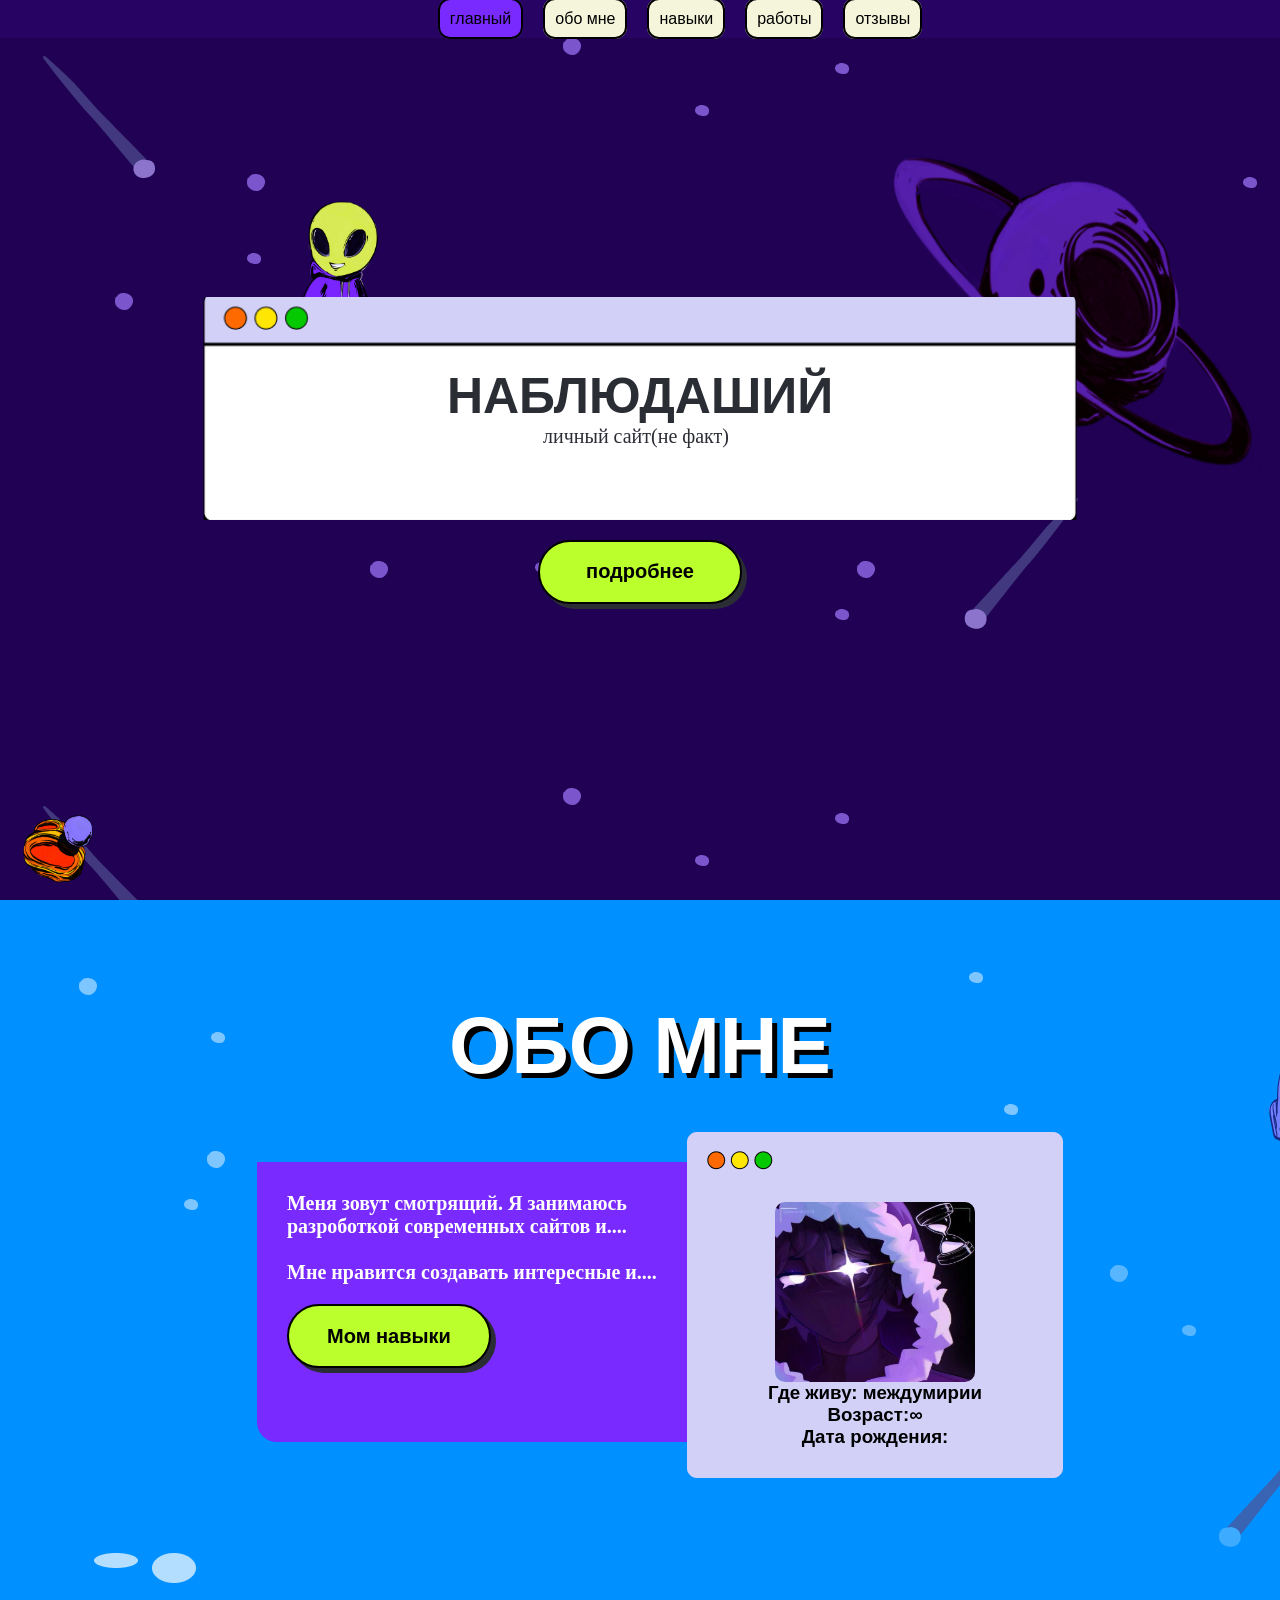
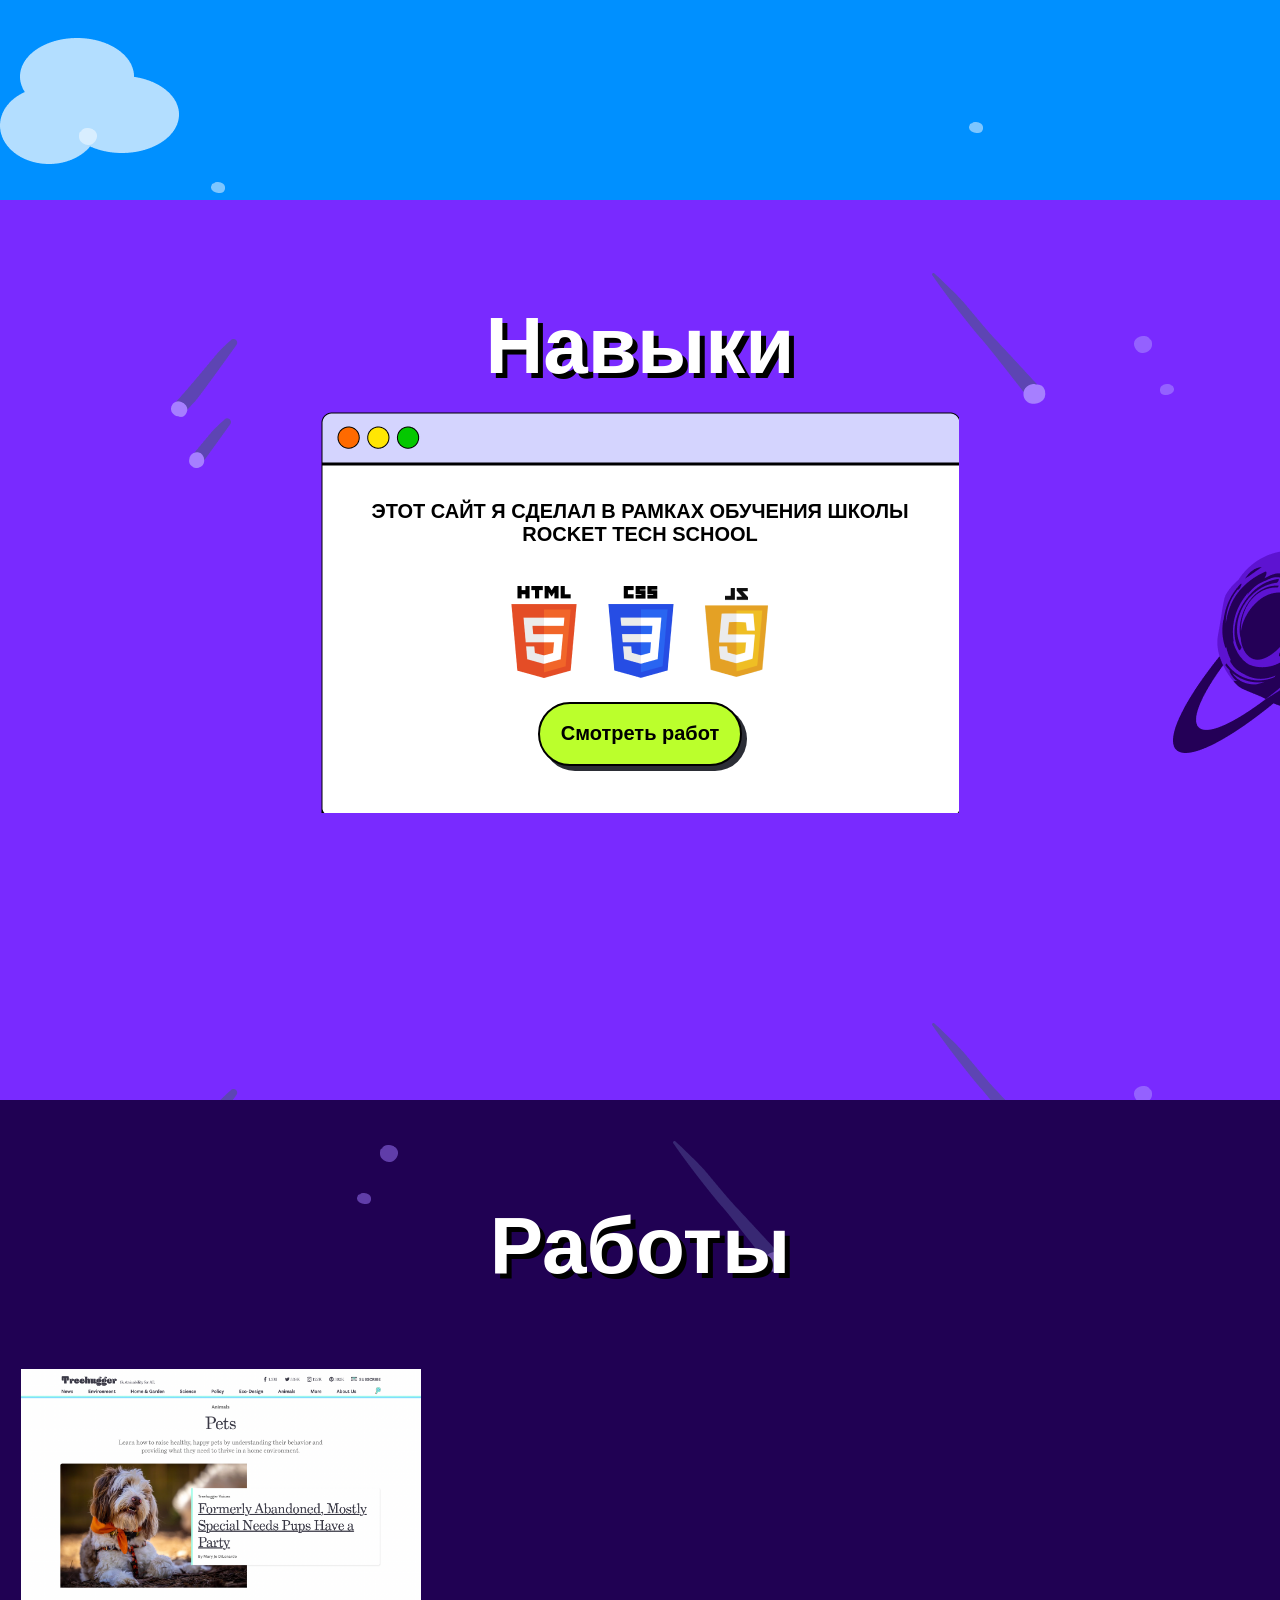
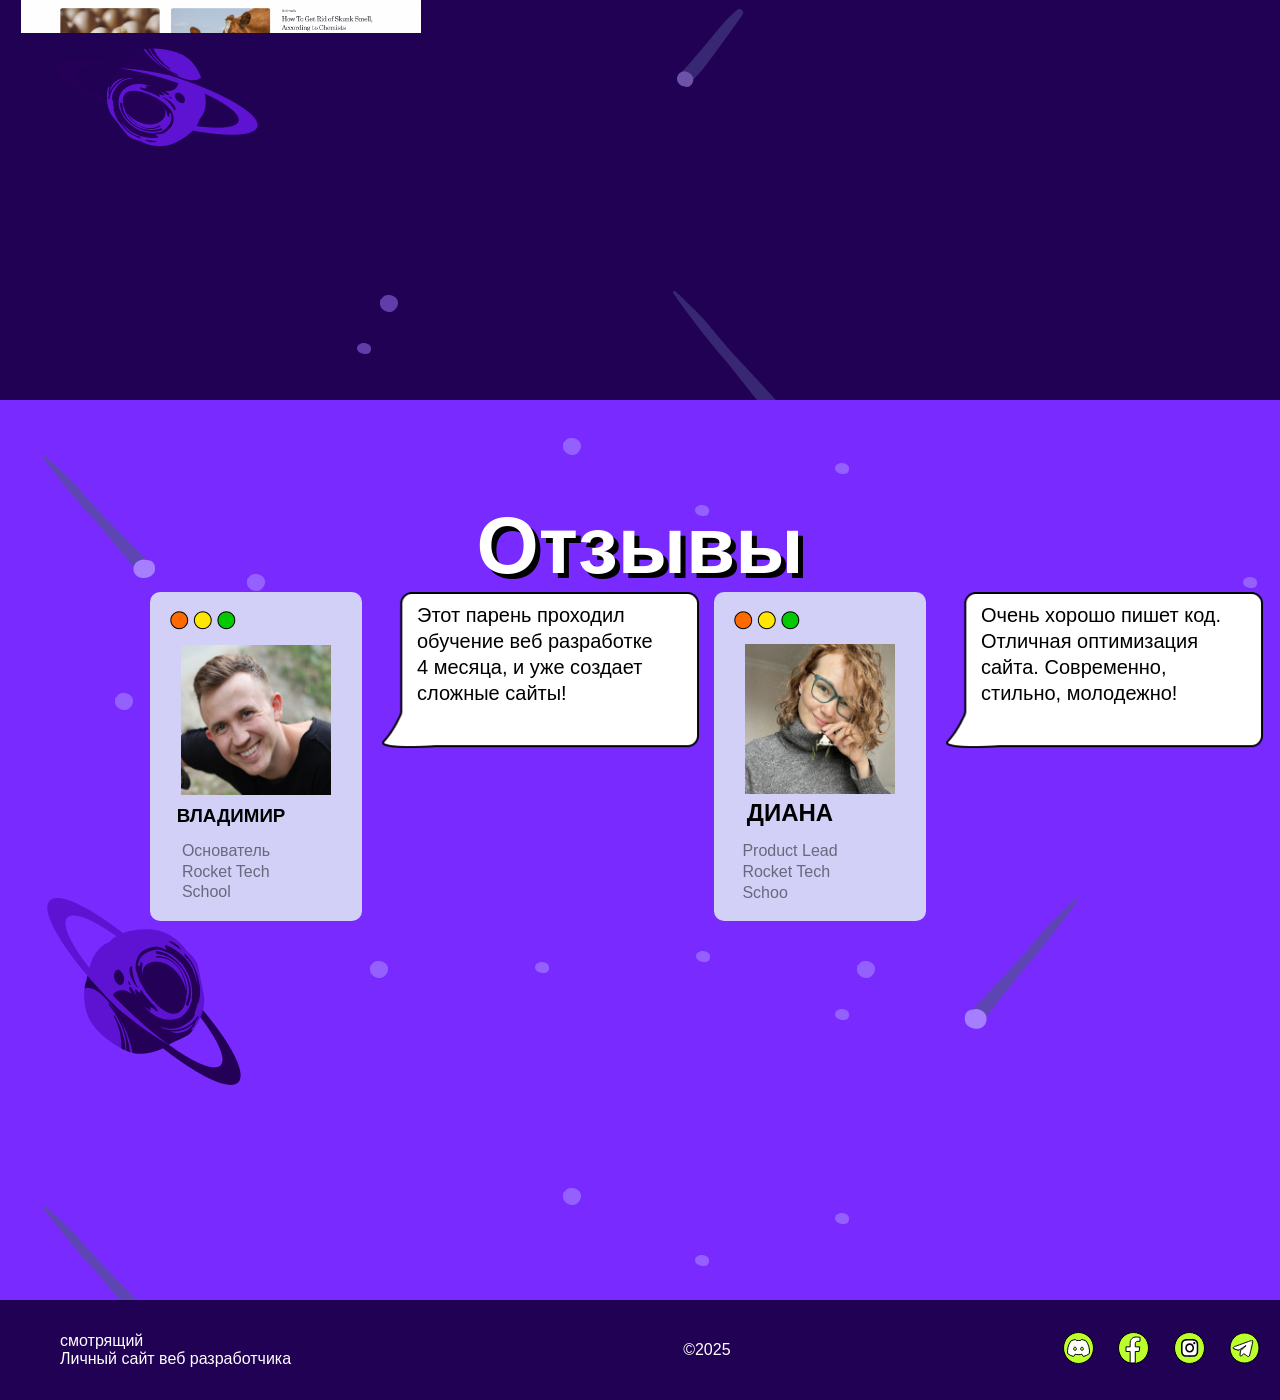
==== index.html @ 9d536e77 "Rename html.html to index.html" ====
<!DOCTYPE html>
<html lang="en">
<head>
    <meta charset="UTF-8">
    <meta name="viewport" content="width=device-width, initial-scale=1.0">
    <title>Document</title>
    <link rel="stylesheet" href="css.css">
</head>
    <body class="body">
            <menu class="menu"> 
                <li class="li"><a  class="aa a1" href="#haupt">главный</a ></li>
                <li class="li "><a class="aa a2" href="#about">обо мне</a ></li>
                <li class="li"><a  class="aa a3" href="#skills">навыки</a ></li>
                <li class="li"><a  class="aa a4" href="#works">работы</a ></li>
                <li class="li"><a  class="aa a5" href="#comments">отзывы</a ></li>
            </menu>
            <div class="burger">
                <img src="img/mobile_menu.png" width="40">
            </div>
        <div class="mobileMenu">
            <div class="hide html-hide" >
                <div class="hz">
                    <a class="mobile-btn active" href="#haupt">Главная</a>
                    <a class="mobile-btn" href="#about">Обо мне</a>
                    <a class="mobile-btn" href="#skills">Навыки</a>
                    <a class="mobile-btn" href="#works">Работы</a>
                    <a class="mobile-btn" href="#comments">Отзывы</a>
                </div>
        </div>
        </div>
        <section id="haupt">
           <div class="muving-planet">
           </div>
            
           
            <img class="planet" src="img/planet.png">
                <div class="haupt-block">
                    
                    
                    <img class="maskot" src="img/maskot.png" alt="">
                        
                  
                    
                            <div class="card" >
                            
                                <h1 class="mini-title">наблюдаший</h1>
                                <p class="mini-subtitle">личный сайт(не факт)</p>
                                   
                            </div>
                            <div class="btn">
                                 <a href="#about">подробнее</a>
                            </div>
                        <div>
            
            </div>

            </div>
        </section> 
    <section id="about">
         <h1 class="about title">обо мне</h1>
         <img class="cloud" src="img/cloud.png" alt="">
           <div class="about-block"> 
                <div class="about-content">
                        <div class="about-text">
                                <h1 class="about-title">
                                Меня зовут смотрящий. Я занимаюсь
                                <br>разроботкой современных сайтов и....

                                <br><br>Мне нравится создавать интересные и....
                            
                                </h1>
                            
                            <div class="button">
                                <a class="btn" href="#skills">Мом навыки</a>
                            </div>
                        </div>
                        <div class="about-card">
                            <img class="jo" src="img/sm.jpg" alt="">
                            <h3>Где живу: междумирии</h3>
                            <h3>Возраст:∞ </h3>
                            <h3>Дата рождения: </h3>
                        </div>
                </div>
            </div>
    </section>
    <section id="skills">
         <h1 class="title">Навыки</h1>
        <div class="skills-block">
                       
            <div class="skills-card">
                <p class="">ЭТОТ САЙТ Я СДЕЛАЛ
                В РАМКАХ ОБУЧЕНИЯ ШКОЛЫ 
                <br> ROCKET TECH SCHOOL
                </p>
                <div>
                    <img src="img/html.png" alt="">
                    <img src="img/css.png" alt="">
                    <img src="img/js.png" alt="">
                </div>
                <a href="#works" class="btn">Смотреть работ</a>
                

            </div>
    
                        
                        
                    
        </div>
    </section>
    <section id="works">
        <h1 class="title">Работы</h1>

        <div class="works"> 
            <div>
                <img class="work1" src="img/work1.png" alt="">
                <img class="work2" src="img/work2.png" alt="">
                <img class="work3" src="img/work3.png" alt="">
            </div>
        </div>

    </section>
    <section id="comments">
        <h1 class="title">Отзывы</h1>
            <div class="comments">
               <div class="divPhoto divPhotos">
                    <img  src="img/photo1.png" alt="">
                    <h3>ВЛАДИМИР</h3>
                    <p>
                        Основатель <br>Rocket Tech <br>School
                    </p>
               </div>
               <div class="commenth1">
                 <p> Этот парень проходил <br>обучение веб разработке
                 <br>4 месяца, и уже создает <br>сложные сайты!</p>
               </div>
                <div class="divPhoto divPhotoss">
                    <img  src="img/photo2.png" alt="">
                    <h2 class="h33">ДИАНА</h2>
                    <p>
                        Product Lead
                       <br> Rocket Tech 
                       <br> Schoo
                    </p>
                </div>

                 <div class="commenth1">
                    <P>Очень хорошо пишет код. 
                        <br> Отличная оптимизация
                        <br> сайта. Современно,
                        <br>стильно, молодежно!
                    </P>
               </div>

            </div>
    </section>
    <footer>
        <p>смотрящий<br>
        Личный сайт веб разработчика</p>
        <p>©2025</p>
        <div>
            <a href="https://www.youtube.com/"><img src="img/discord.svg" alt=""></a>
            <a href="https://i.ytimg.com/vi/LMprO9wmbWc/hqdefault.jpg"><img src="img/facebook.svg" alt=""></a>
            <a href="https://th.bing.com/th/id/R.4feb23e74dc7d9b85764e31722bbcc07?rik=YH3KFe59C99ueg&pid=ImgRaw&r=0"><img src="img/instagram.svg" alt=""></a>
            <a href="https://www.meme-arsenal.com/memes/e5f410f0c8e57b7cff438d34a44fe3bf.jpg"><img src="img/telegram.svg" alt=""></a>
        </div>
    </footer>
    <script src="js.js"></script>
    </body>
</html>
<!-- <div class="mobile-menu">
                    <div class="mobile-nav">
                        <div class="mobile-nav-links">
                            <a href="#haupt" class="nav-link">Главная</a>
                            <a href="#about" class="nav-link">Обо мне</a>
                            <a href="#skills" class="nav-link">Навыки</a>
                            <a href="#works" class="nav-link">Работы</a>
                            <a href="#comments" class="nav-link">Отзывы</a>
                        </div>
                    </div>
            </div>
             -->
---- css.css ----
@keyframes planet3{
     form{bottom:0;}
     to{bottom:50px;}
}
@keyframes cloud1{
     form{opacity: 1;}
     to{opacity: 0.5}
}

@import url('https://fonts.googleapis.com/css2?family=Inter:ital,opsz,wght@0,14..32,100..900;1,14..32,100..900&display=swap');

@import url('https://fonts.googleapis.com/css2?family=Comfortaa:wght@300..700&display=swap');

@import url('https://fonts.googleapis.com/css2?family=Lavishly+Yours&display=swap');

*{
    margin: 0;
    font-family: "Inter", sans-serif;
}
html{
    scroll-behavior: smooth;
}
a{
    color:inherit ;
    text-decoration: none;
}
section{
    background-position: center;
    background-repeat: no-repeat;
    background-size: cover;
    min-height: 100vh;
    position: relative;
}

#haupt{
    height: 100vh;
    background: url(img/bgMAIN.png);
    overflow: hidden;
   
}
.haupt-block{
    flex-direction: column;
    height: 100vh;
    
}
#about{
    background: url(img/bgABOUT.png);
    height: 100vh;

}
#skills{
    background: url(img/bgSKILLS.png);
    height: 100vh;

}
#works{
    background: url(img/bgWORKS.png);
    height: 100vh;
}
#comments{
    background: url(img/bgCOMMENTS.png);
    height: 100vh;
}
.haupt-block, .about-block, .skills-block, .works-block, .comments-block{
    display: flex;
    justify-content: center;
    align-items: center;
    /* min-width: 70vh; */

}
.card{ 
   
    background: url(img/form1.png);
    width:874px;
    height:223px;
    background-position: center;
    background-repeat: no-repeat;
    background-size: 100%;
    padding: 0 auto 0 auto;
    z-index: 2;
}

menu{

    display: flex;
    flex-direction:row;
    justify-content:center;
    position: fixed;
    top: 0px;
    list-style: none;
    width:100% ;
    z-index: 100;
    background-color: #3e0d9442;
}
menu a:hover{
    background-color:#792AFF ;
}
menu a{
    border: 2px solid rgb(0, 0, 0);
    border-radius: 12px;
    padding: 10px;
    background-color: beige;
    color: #000000;
    text-decoration: none;
}
li{
    margin: 10px;
}



.maskot{
    height: 100px;
    width: 100px;
    margin-right: 600px ;
    margin-top: -100px;
}
.planet{
    height: 400px;
    width: 400px;
    position: absolute;
    top: 113px;
    right: 10px;
   
 
}

.card h1{
    font-size: 50px;
    text-align: center;
}
.card p{
    position: relative;
    left: 340px;
    
}

.btn{
    width: 200px;
    height: 60px;
    border-radius: 100px;
    border: 2px solid rgb(0, 0, 0);
    background-color: #BBFF2C;
    display: flex;
    justify-content: center;
    align-items: center;
    margin-top: 20px;
    box-shadow: 5px 5px #2b2d35;
    transition-duration:0.5s ;
    font-weight: bold;
    font-size: 20px;

}
.btn a{
    font-size: 20px;
    text-decoration: none;
    color: #000000;
}
.btn:hover{
    background-color:#97cd24 ;
    cursor: pointer;
    
    
}
.about-content{
   
    height: 270px;
    border-radius: 0px 0px 0px 20px;
    padding-left: 40px;
    padding-top: 40px;
    position: relative;
    display: flex;
    
}
.cloud{
   position: absolute;
   bottom: 0px;
    animation-name: cloud1;
    animation-duration: 4s;
    animation-iteration-count: infinite ;
    animation-direction: alternate;
}
.about-text{
    margin-top:30px ;
    height:220px;
    width: 370px;
    padding: 30px;
    background-color: #792AFF;
    border-radius: 0px 0px 0px 20px;
}
.about-card{
    background-image: url(img/form2.png);
    background-repeat: no-repeat;
    width: 376px;
    height: 346px;
    display: flex;
    flex-direction: column;
    justify-content: center;
    align-items: center;
    padding-top: 20px;
    position: relative;
}
.about-title{
    color: #fff;
    font-size: 20px;
    max-width: 463px;
    margin-bottom: 20px;
    font-family: 'Comfortaa';
}
.about{
    
    color: aliceblue;
    font-size: 80px;
    text-transform:uppercase;
    text-shadow: 5px 5px black;
    text-align: center;
}
.title{
    padding-top: 100px;
    text-align: center;
    color: #fff;
    font-size: 80px;
    text-shadow: 5px 5px 0 #000000;
}
.mini-title{
    color: #2b2d35;
    font-size: 80px;
    margin-top:70px;
    text-transform: uppercase;
}
.mini-subtitle{
    color:#2b2d35;
    font-size: 20px;
    font-family: "Comfortaa";
}

.muving-planet{ 
    animation-name: planet3;
    height: 100px;
    width: 100px;
    background-image:url("img/moving-planet.png") ;
    background-position:center ;
    background-size:cover ;
    position: absolute;
    bottom: 0;
    left: 10px;
    animation-duration: 2s;
    animation-iteration-count: infinite ;
    animation-direction: alternate;
}
.about11{
    background-color: #792AFF;
    width: 894px;
    height: 298px;
  
}

.about11 h1{
    color: aliceblue;
    font-size: 20px;
    padding: 50px 50px;
}
.about11 a{
    margin: -10px 50px;

}
.form2 h3{
    display: flex;
    justify-content: center;

}
.form2 img{
    width: 300px;
    height: 150px;
    margin: 50px 35px;
}
.skills-card{
    background-repeat: no-repeat;
    background-image: url(img/form3.png);
    width: 638px;
    height: 401px;
    display: flex;
    justify-content: center;
    flex-direction: column;
    align-items: center;
    margin: 20px;
}
.skills-card p{
    text-align: center;
    padding: 40px 0;
    font-size: 20px;
    font-weight: bold;
}
.works div{
    display: flex;
    flex-direction: row;
    justify-content:center;
    align-items: center;
    padding-top: 77px;
}
.work1{
    width: 400px;
    margin-right: 19px;
}
.work2{
    width: 400px;
    margin-right: 19px;
}
.work3{
    width: 400px;
}
.comments img{
    width: 150px;
    height: 150px;
}
.divPhotos{
    margin-left: 150px;
}
.divPhotoss{
    margin-left: 15px;
}
.divPhoto {
    
    display: flex;
    justify-content: center;
    align-items: center;
    flex-direction: column;
    padding-top: 35px ;
    background-color: #D2D0F7;
    background-image: url(img/form2.png);
    background-repeat: no-repeat;
    width: 212px;
    height: 294px;
    border-radius: 10px ;
   box-shadow: 5px  black;
    
}
.divPhoto h3{
    padding-top: 10px;
    padding-right: 50px;
}
.h33{
    margin-top:5px;
     padding-right: 60px;
}
.divPhoto p{
    padding-right: 60px;
    margin-top:14px ;
   line-height: 1.3em;
   color: #00000080;
}
.commenth1{
    margin-top: 0px;
    margin-left: 20px;
    border-radius: 2px;  
    background-image: url(img/comment.png);
    background-repeat: no-repeat;
    background-size: cover;
    width: 317px;
    height: 156px;  
}
.commenth1 p{

    padding: 10px 0px 0px 35px;
    line-height: 1.3em;
    color: #000000;
    font-size: 20px;
}
.comments{
    margin-top: 0px;
    display: flex;
    justify-content:start;
}
.jo{
    width: 200px;
    height: 180px;
    border-radius: 10px;
}
footer{
    width:100% ;
    height: 100px;
    background-color: #200153;
    color: white;
    display: flex;
    align-items: center;
    justify-content:space-between ;

}
footer p{
    margin-left:60px ;
}
footer a{
    padding-right: 20px;
}
.active{
    background-color: #792AFF;
}
.li:hover{
    transform: translateY(3px);
  
}
.btn:hover{
    transform: translateY(3px);
}
.activeh{
    transform: translateY(3px);

}
.mobile-menu{
       display: none; 
}
.burger{
    display: none;
}
.hide{
    display: none;
}
.hz{
    padding-top: 0px;
    background-color: #200153;
    display: flex;
    flex-direction: column; 
    align-items: center;
    justify-content: center;
    width: 100%;
    min-height: 100vh;
}

.mobile-btn{
    
    width: 210px;
    height: 50px;
    background-color: #ffffff;
    color: #000000;
    text-align: center;
    padding-top: 5px;
    border: 3px solid#000000;
    border-radius: 10px;
    font-size: 37px;
    margin-bottom: 25px;
    
}
.off-scroll{
    overflow: hidden;
}
@media (max-width:1000px) {
    .menu {
        display: none;
    }
        .card {
            width: 320px;
        }
        
    .card h1 {
        font-size: 30px;
        padding-top:30px ;
    }
    .mini-subtitle{
        font-size: 15px;
    }
    .planet{
        display: none; /* что то  */
    }
    .about{
        font-size: 50px;
        padding-top: 30px;
    }
    .about-content{
        flex-direction: column;
        margin-top: 20px;
        padding: 0;
    }
    .about-card{
        order: -1;
        padding-top: 20px;
        width: 380px;
        height: 296px;
    }
    .about-text{
        width: 320px;
        height: 296px;
    }
    .skills-card p{
        margin-top: 300px;
        font-size: 14px;
    }
    .skills-card .btn{
        margin-top: 216px;
        padding: 20px;
    }
     #skills title{
       margin-bottom: 40px;
      
    }
    .works div{
        flex-direction: column;
        padding-top: 30px;
    }
    .work1, .work2, .work3{
        width: 300px;
        margin-bottom: 18px;
    }
    .work3{
        margin-right: 19px;
    }
    .title{
        font-size: 50px;
    }
    .comments{
        flex-direction: column;
        align-items: center;
    }
    #comments{
        height: 110vh;
        
    }
    #comments .title{
        padding-top: 0px;
    }
    .divPhoto{
        height: 265px;
        font-size: 14px;
        
    }
    .divPhoto h3, .h33{
        font-size: 14px;
    }
    .commenth1 p{
        line-height: 15px;
        font-size: 14px;
        padding: 0;

    }
    .divPhoto p{
        margin-top: 10px;
        
    }
    .divPhoto, .commenth1{
        margin: 0 ;
        margin-bottom: 10px;
        width: 218px;
      
    }
    .commenth1{
        height: 74px;
        width: 198px;
        margin: 0;
        background-image: none;
        background-color: #fff;
        border-radius: 10px;
        border: 2px solid rgb(0, 0, 0);
        padding: 10px;
    }
    footer{
        height: 300px;
        justify-content: center ;
        justify-content: space-evenly;
        flex-direction: column;
        margin: 0;
    }
    footer p{
        margin: 0;
        text-align: center;
    }
    .burger{
        position: absolute;
        right: 10px;
        top: 10px;
        width: 40px;
        z-index: 2;
    }
   .burger{
    display:block;
   }
}
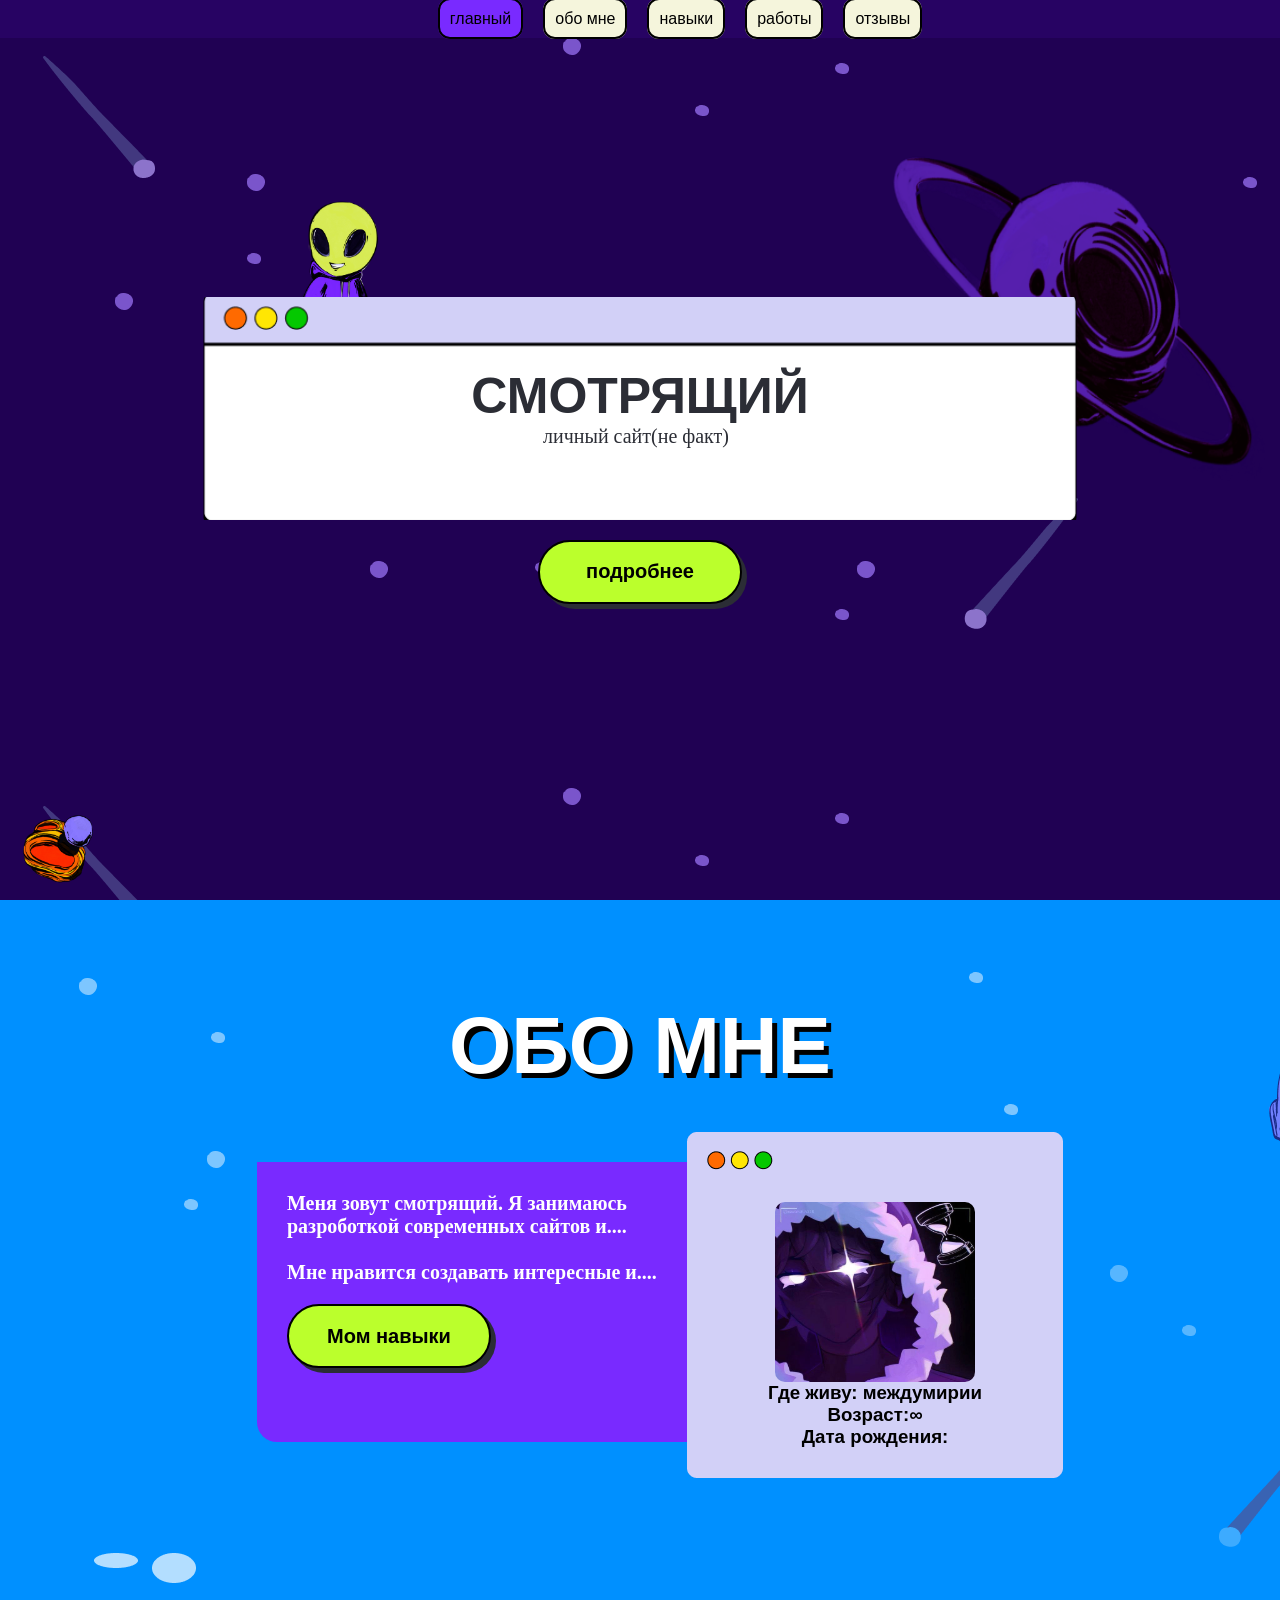
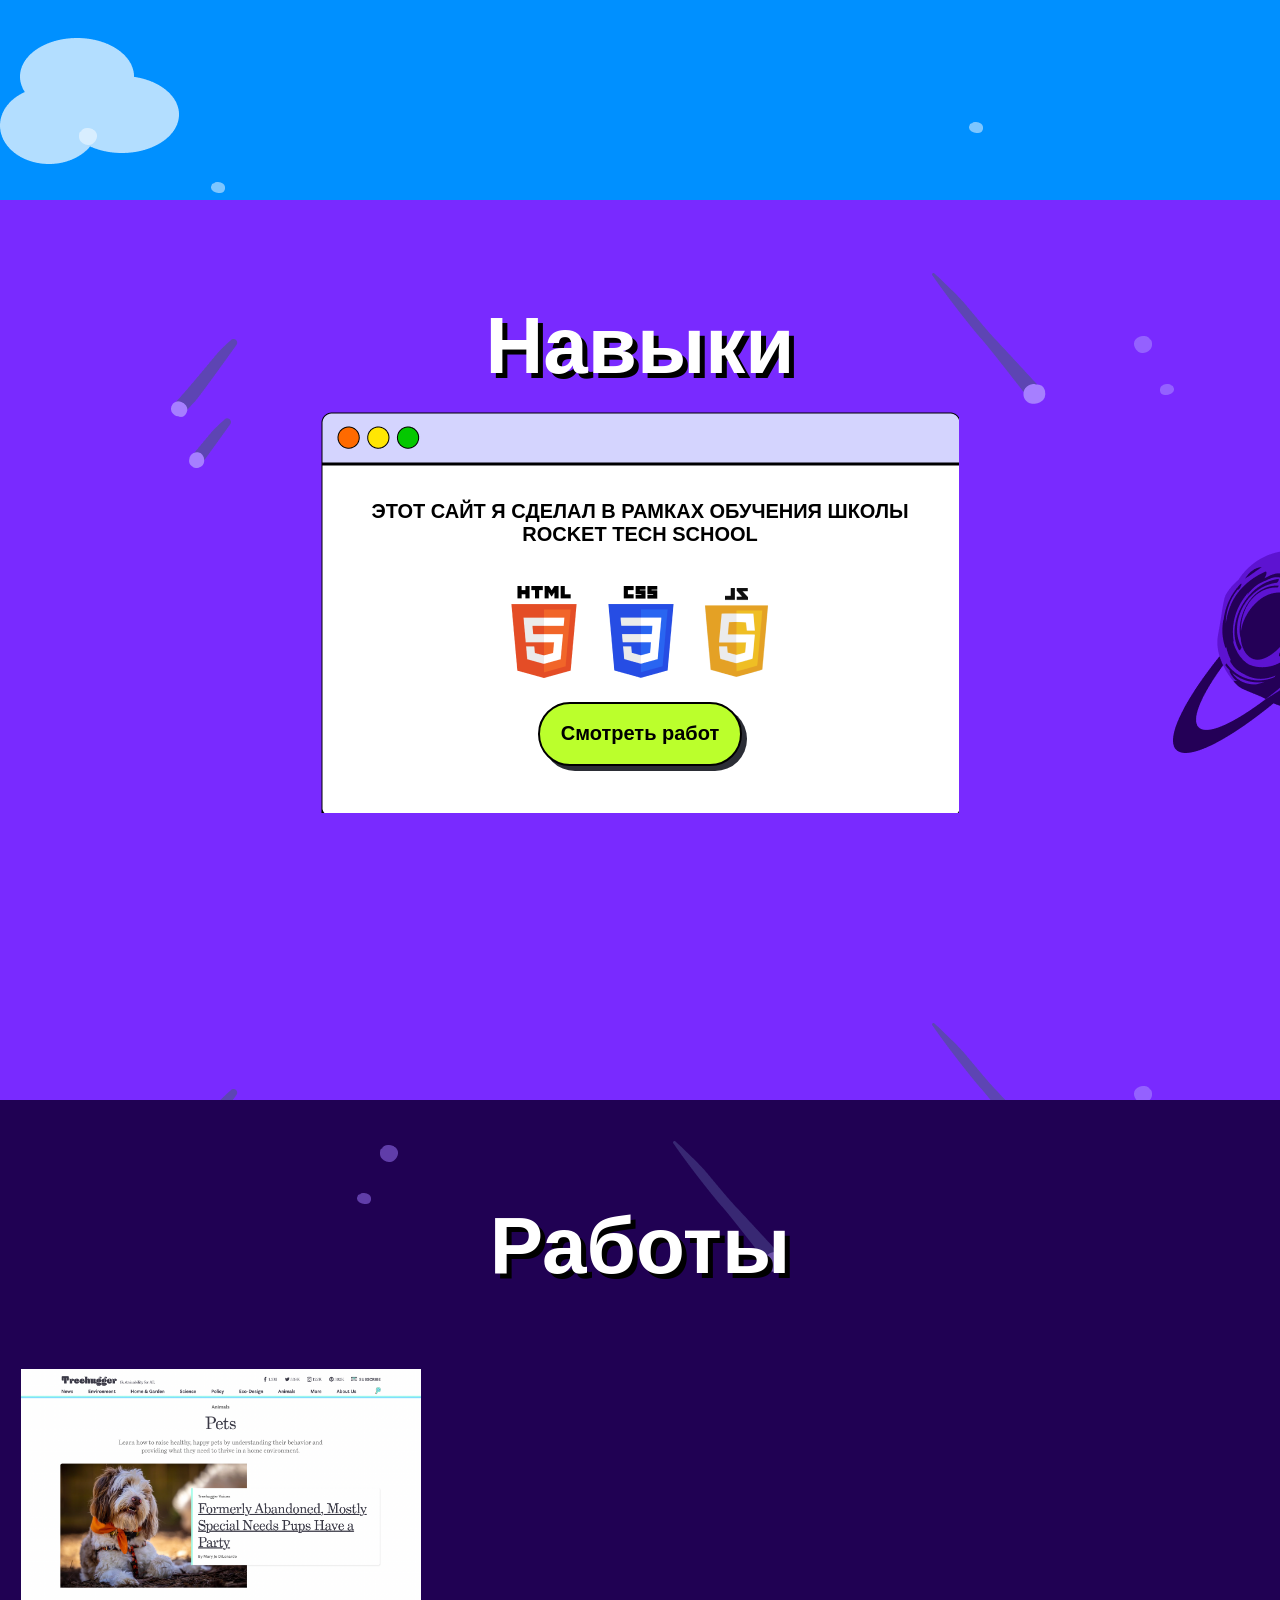
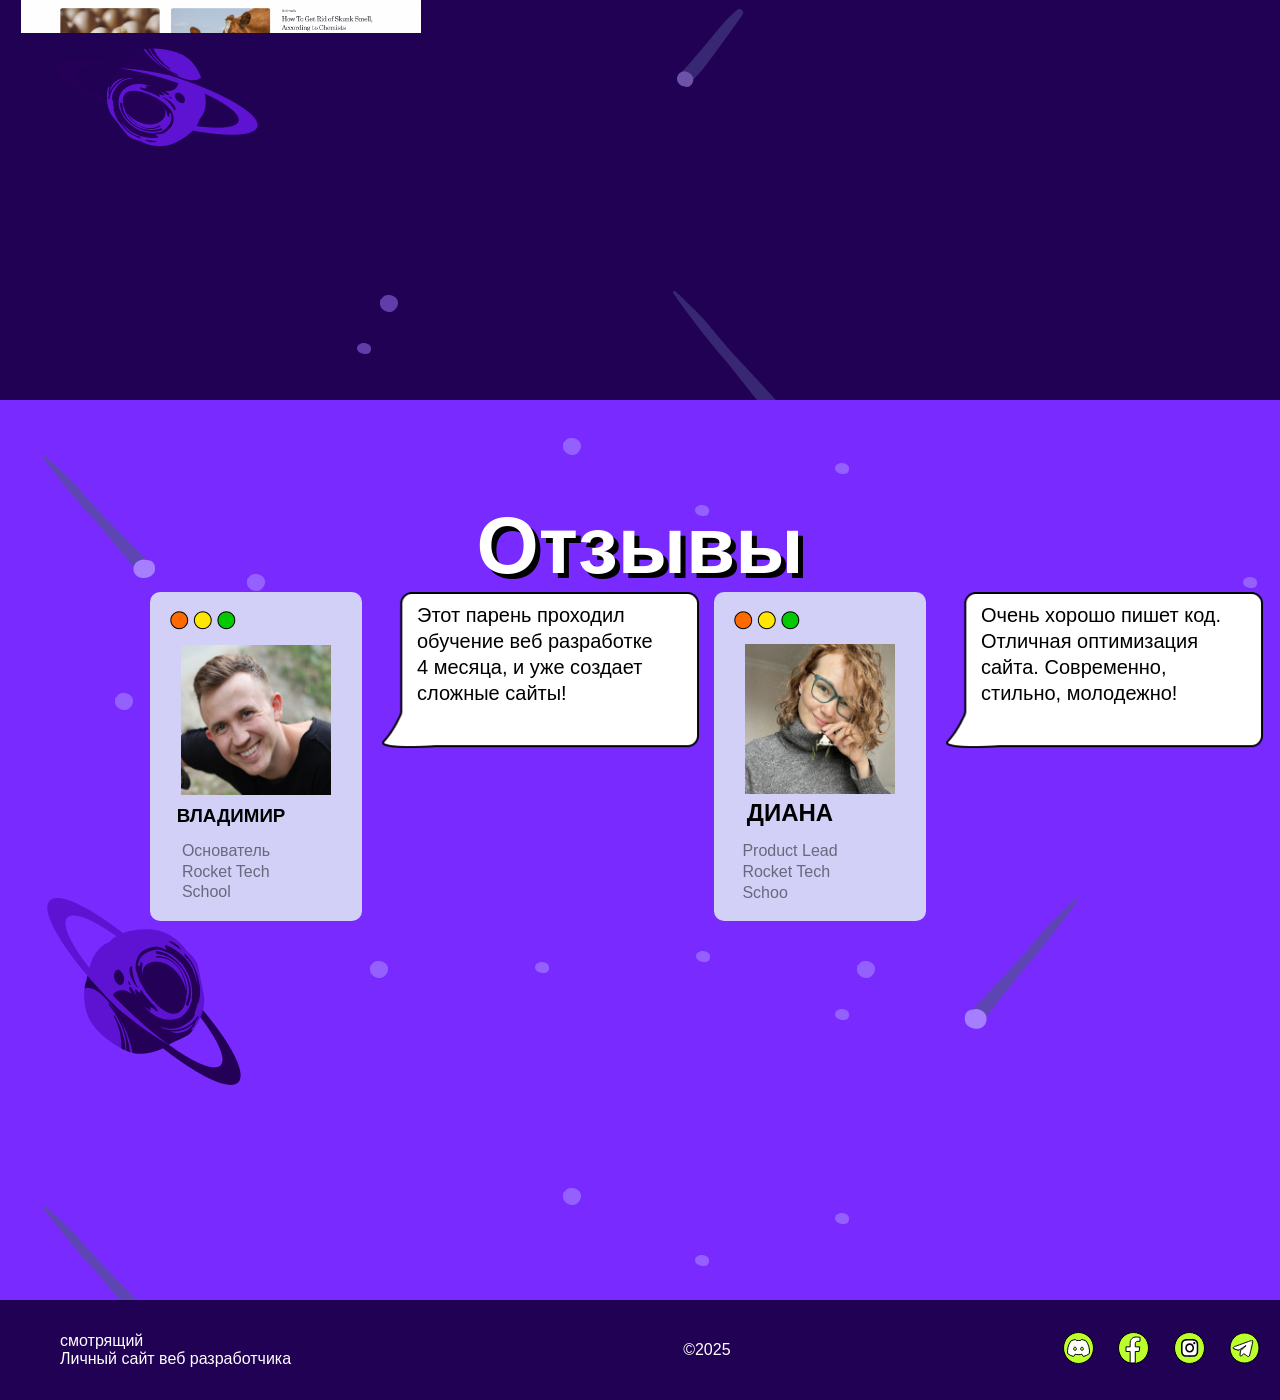
==== commit 8b46904c: "Merge branch 'main' of https://github.com/Ado3ven245/figma" ====
--- a/index.html
+++ b/index.html
@@ -43,7 +43,7 @@
                     
                             <div class="card" >
                             
-                                <h1 class="mini-title">наблюдаший</h1>
+                                <h1 class="mini-title">Смотрящий</h1>
                                 <p class="mini-subtitle">личный сайт(не факт)</p>
                                    
                             </div>
